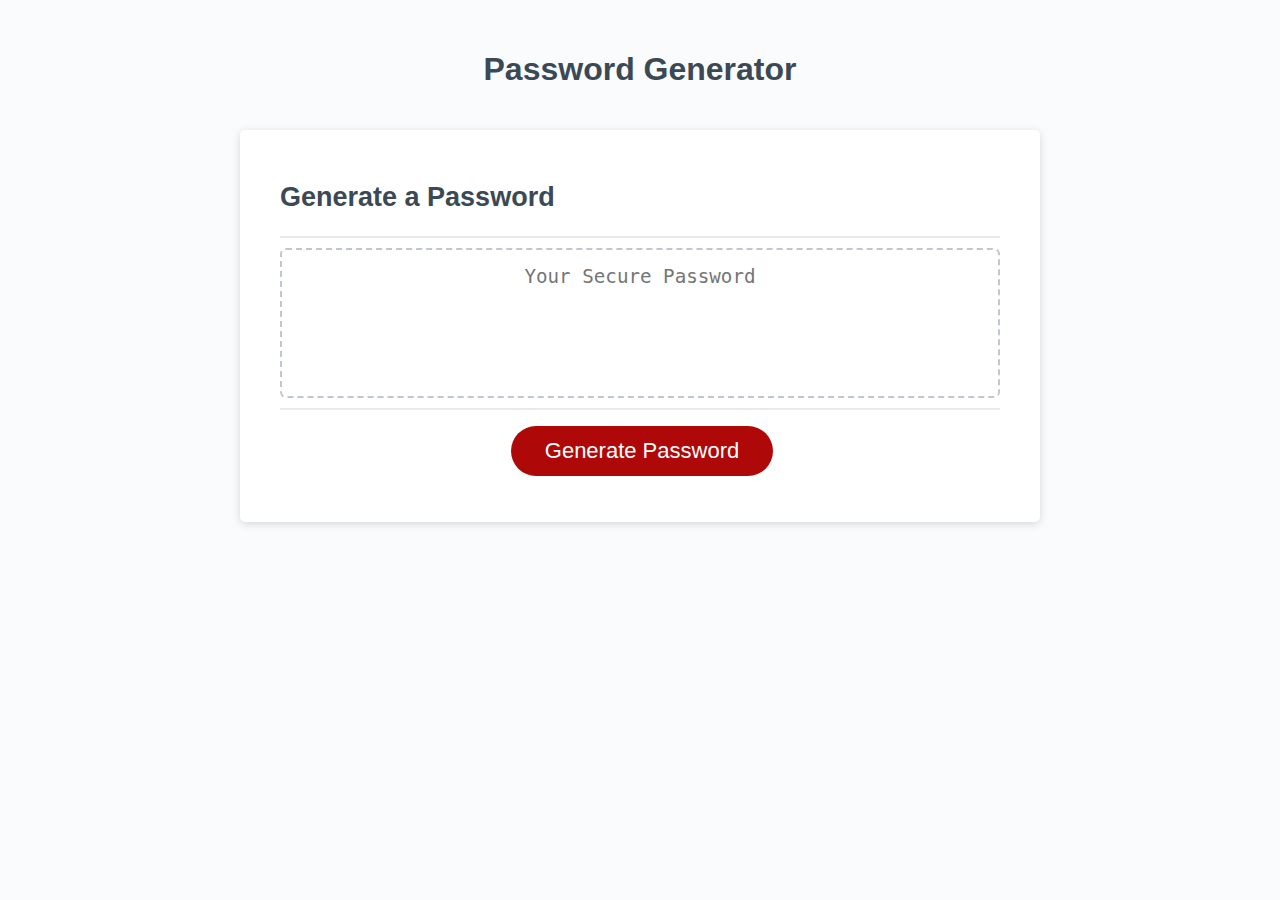
==== Develop/index.html @ be4997f5 "initial commit" ====
<!DOCTYPE html>
<html lang="en">
  <head>
    <meta charset="UTF-8" />
    <meta name="viewport" content="width=device-width, initial-scale=1.0" />
    <meta http-equiv="X-UA-Compatible" content="ie=edge" />
    <title>Password Generator</title>
    <link rel="stylesheet" href="style.css" />
  </head>
  <body>
    <div class="wrapper">
      <header>
        <h1>Password Generator</h1>
      </header>
      <div class="card">
        <div class="card-header">
          <h2>Generate a Password</h2>
        </div>
        <div class="card-body">
          <textarea
            readonly
            id="password"
            placeholder="Your Secure Password"
            aria-label="Generated Password"
          ></textarea>
        </div>
        <div class="card-footer">
          <button id="generate" class="btn">Generate Password</button>
        </div>
      </div>
    </div>
    <script src="script.js"></script>
  </body>
</html>
---- Develop/style.css ----
*,
*::before,
*::after {
  box-sizing: border-box;
}

html,
body,
.wrapper {
  height: 100%;
  margin: 0;
  padding: 0;
}

body {
  font-family: sans-serif;
  background-color: #f9fbfd;
}

.wrapper {
  padding-top: 30px;
  padding-left: 20px;
  padding-right: 20px;
}

header {
  text-align: center;
  padding: 20px;
  padding-top: 0px;
  color: hsl(206, 17%, 28%);
}

.card {
  background-color: hsl(0, 0%, 100%);
  border-radius: 5px;
  border-width: 1px;
  box-shadow: rgba(0, 0, 0, 0.15) 0px 2px 8px 0px;
  color: hsl(206, 17%, 28%);
  font-size: 18px;
  margin: 0 auto;
  max-width: 800px;
  padding: 30px 40px;
}

.card-header::after {
  content: " ";
  display: block;
  width: 100%;
  background: #e7e9eb;
  height: 2px;
}

.card-body {
  min-height: 100px;
}

.card-footer {
  text-align: center;
}

.card-footer::before {
  content: " ";
  display: block;
  width: 100%;
  background: #e7e9eb;
  height: 2px;
}

.card-footer::after {
  content: " ";
  display: block;
  clear: both;
}

.btn {
  border: none;
  background-color: hsl(360, 91%, 36%);
  border-radius: 25px;
  box-shadow: rgba(0, 0, 0, 0.1) 0px 1px 6px 0px rgba(0, 0, 0, 0.2) 0px 1px 1px
    0px;
  color: hsl(0, 0%, 100%);
  display: inline-block;
  font-size: 22px;
  line-height: 22px;
  margin: 16px 16px 16px 20px;
  padding: 14px 34px;
  text-align: center;
  cursor: pointer;
}

button[disabled] {
  cursor: default;
  background: #c0c7cf;
}

.float-right {
  float: right;
}

#password {
  -webkit-appearance: none;
  -moz-appearance: none;
  appearance: none;
  border: none;
  display: block;
  width: 100%;
  padding-top: 15px;
  padding-left: 15px;
  padding-right: 15px;
  padding-bottom: 85px;
  font-size: 1.2rem;
  text-align: center;
  margin-top: 10px;
  margin-bottom: 10px;
  border: 2px dashed #c0c7cf;
  border-radius: 6px;
  resize: none;
  overflow: hidden;
}

@media (max-width: 690px) {
  .btn {
    font-size: 1rem;
    margin: 16px 0px 0px 0px;
    padding: 10px 15px;
  }

  #password {
    font-size: 1rem;
  }
}

@media (max-width: 500px) {
  .btn {
    font-size: 0.8rem;
  }
}
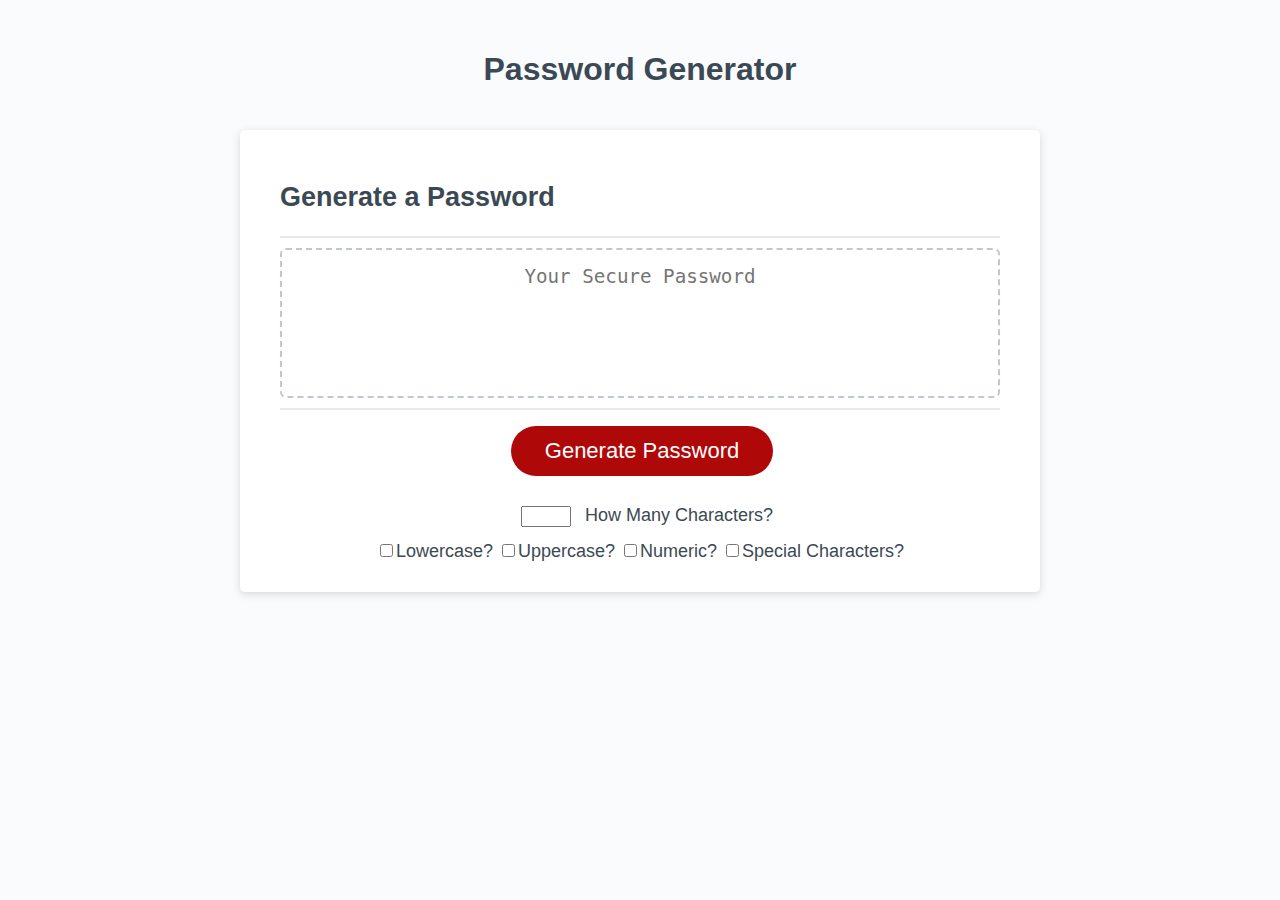
==== commit e9c86daa: "added the checkboxes and numeric input for later" ====
--- a/Develop/index.html
+++ b/Develop/index.html
@@ -27,6 +27,14 @@
         <div class="card-footer">
           <button id="generate" class="btn">Generate Password</button>
         </div>
+        <div class="checkbox-footer">
+          <input type="number" id="numOfChars">How Many Characters?</input>
+          <br>
+          <input type="checkbox">Lowercase?</input>
+          <input type="checkbox">Uppercase?</input>
+          <input type="checkbox">Numeric?</input>
+          <input type="checkbox">Special Characters?</input>
+        </div>
       </div>
     </div>
     <script src="script.js"></script>
--- a/Develop/style.css
+++ b/Develop/style.css
@@ -97,6 +97,16 @@
   float: right;
 }
 
+.checkbox-footer {
+  text-align: center;
+  /* display: none; */
+}
+
+#numOfChars {
+  width: 50px;
+  margin: 14px;
+}
+
 #password {
   -webkit-appearance: none;
   -moz-appearance: none;
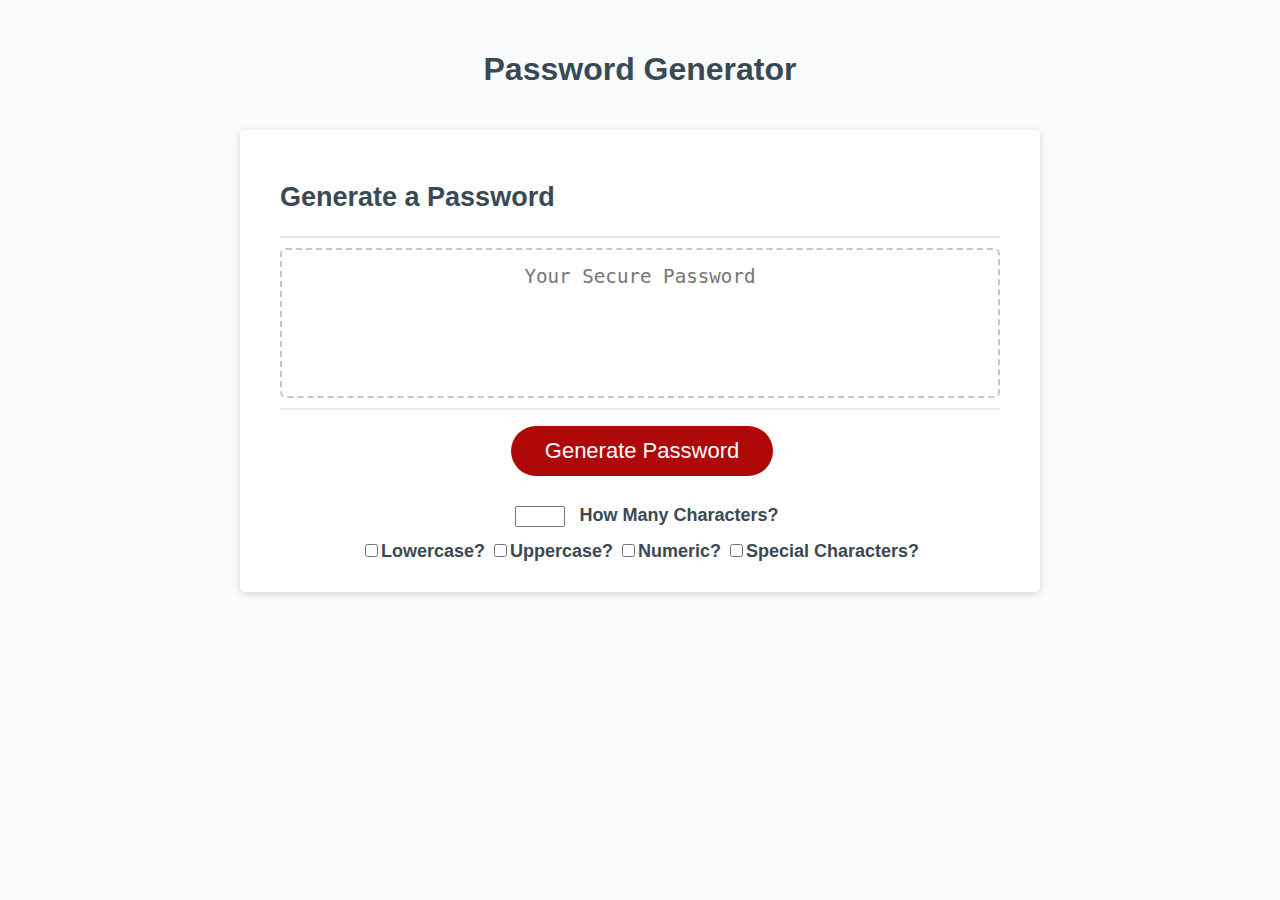
==== commit 253d02ae: "added functionality to both the number box but also the check boxes" ====
--- a/Develop/index.html
+++ b/Develop/index.html
@@ -30,10 +30,10 @@
         <div class="checkbox-footer">
           <input type="number" id="numOfChars">How Many Characters?</input>
           <br>
-          <input type="checkbox">Lowercase?</input>
-          <input type="checkbox">Uppercase?</input>
-          <input type="checkbox">Numeric?</input>
-          <input type="checkbox">Special Characters?</input>
+          <input id = "lowerCB" type="checkbox" value="false">Lowercase?</input>
+          <input id = "upperCB" type="checkbox" value="false">Uppercase?</input>
+          <input id ="numericCB" type="checkbox" value="false">Numeric?</input>
+          <input id = "specialCB" type="checkbox" value="false">Special Characters?</input>
         </div>
       </div>
     </div>
--- a/Develop/style.css
+++ b/Develop/style.css
@@ -100,6 +100,7 @@
 .checkbox-footer {
   text-align: center;
   /* display: none; */
+  font-weight: bold;
 }
 
 #numOfChars {
